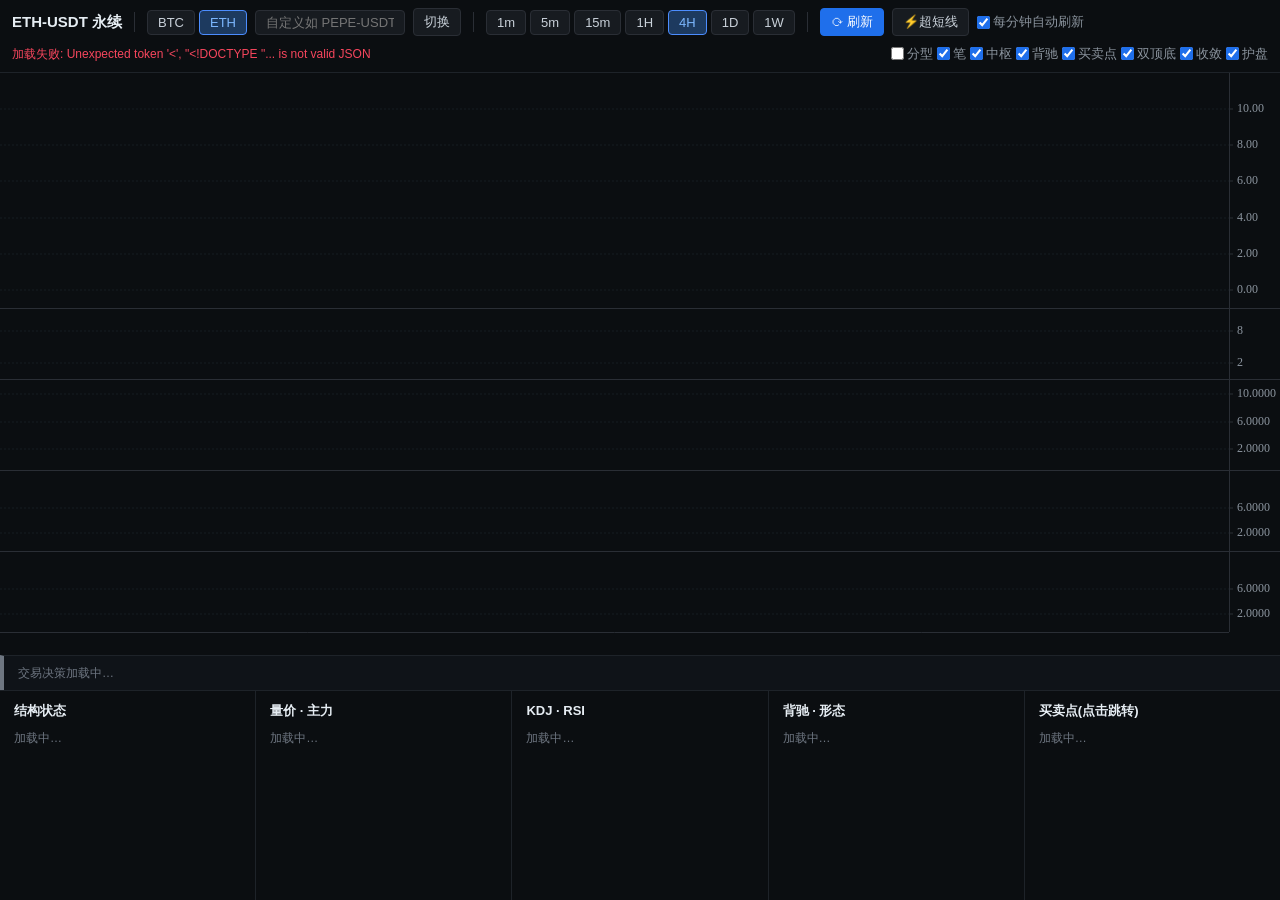
==== static/index.html @ e3d7d86f "init: 缠论K线分析工具(OKX永续合约,Flask+klinecharts)" ====
<!DOCTYPE html>
<html lang="zh-CN">
<head>
<meta charset="UTF-8">
<meta name="viewport" content="width=device-width, initial-scale=1.0">
<title>缠论K线分析 · OKX永续</title>
<style>
  * { margin: 0; padding: 0; box-sizing: border-box; }
  html, body { height: 100%; }
  body {
    background: #0b0e11; color: #c9d1d9;
    font: 13px/1.5 -apple-system, "PingFang SC", "Microsoft YaHei", sans-serif;
    display: flex; flex-direction: column; overflow: hidden;
  }
  #toolbar {
    display: flex; align-items: center; flex-wrap: wrap; gap: 8px;
    padding: 8px 12px; border-bottom: 1px solid #1e2329; flex: none;
  }
  .group { display: flex; align-items: center; gap: 4px; }
  .sep { width: 1px; height: 20px; background: #2a2e35; margin: 0 4px; }
  button, select, input[type=text] {
    background: #171b20; color: #c9d1d9; border: 1px solid #2a2e35;
    border-radius: 4px; padding: 4px 10px; font-size: 13px; cursor: pointer;
    outline: none;
  }
  input[type=text] { width: 150px; cursor: text; }
  button:hover { border-color: #4c8dff; }
  button.active { background: #1d3a5f; border-color: #4c8dff; color: #7db8ff; }
  button.primary { background: #1f6feb; border-color: #1f6feb; color: #fff; }
  button.primary:disabled { opacity: .5; cursor: wait; }
  label.chk { display: flex; align-items: center; gap: 3px; cursor: pointer; user-select: none; color: #8b949e; }
  label.chk input { accent-color: #1f6feb; }
  #status { color: #8b949e; font-size: 12px; }
  #status.err { color: #f6465d; }
  #title { font-weight: 700; font-size: 15px; color: #e6edf3; }
  #chart { flex: 1 1 auto; min-height: 0; }
  #panel {
    flex: none; height: 210px; border-top: 1px solid #1e2329;
    display: flex; gap: 0; overflow-x: auto; overflow-y: hidden;
  }
  .col { flex: 1; min-width: 235px; padding: 10px 14px; overflow-y: auto; border-right: 1px solid #1e2329; }
  .col:last-child { border-right: none; }
  .col h3 { font-size: 13px; color: #e6edf3; margin-bottom: 8px; font-weight: 600; }
  .kv { display: flex; justify-content: space-between; padding: 2px 0; }
  .kv .k { color: #8b949e; }
  .up { color: #2ebd85; } .down { color: #f6465d; } .flat { color: #8b949e; }
  .card { background: #12161b; border: 1px solid #2a2e35; border-radius: 6px; padding: 8px 10px; margin-bottom: 8px; }
  .scorebar { height: 6px; background: #2a2e35; border-radius: 3px; margin-top: 6px; overflow: hidden; }
  .scorebar > div { height: 100%; border-radius: 3px; }
  table { width: 100%; border-collapse: collapse; font-size: 12px; }
  th { text-align: left; color: #8b949e; font-weight: 400; padding: 2px 4px; border-bottom: 1px solid #2a2e35; }
  td { padding: 3px 4px; border-bottom: 1px solid #171b20; }
  tr.row { cursor: pointer; }
  tr.row:hover { background: #171b20; }
  .tag { display: inline-block; padding: 0 5px; border-radius: 3px; font-size: 11px; color: #fff; }
  .muted { color: #6e7681; font-size: 12px; }
  #decision {
    flex: none; display: flex; align-items: center; gap: 16px;
    padding: 8px 14px; border-top: 1px solid #1e2329;
    border-left: 4px solid #6e7681; background: #0f1318;
    overflow-x: auto; white-space: nowrap;
  }
  #decision .act { font-size: 17px; font-weight: 700; flex: none; }
  #decision .blk { flex: none; line-height: 1.35; }
  #decision .blk .lbl { color: #8b949e; font-size: 11px; display: block; }
  #decision .warn { color: #d29922; }
  #modalMask {
    display: none; position: fixed; inset: 0; background: rgba(0,0,0,.6);
    z-index: 50; align-items: center; justify-content: center;
  }
  #modal {
    width: min(860px, 94vw); max-height: 88vh; overflow-y: auto;
    background: #12161b; border: 1px solid #2a2e35; border-radius: 10px;
    padding: 16px 18px;
  }
  #modal h2 { font-size: 15px; color: #e6edf3; margin-bottom: 10px; }
  #modal .lvls { display: flex; gap: 10px; margin-bottom: 10px; flex-wrap: wrap; }
  #modal .lvls .card { flex: 1; min-width: 220px; margin-bottom: 0; }
  #modal .verdict { font-size: 16px; font-weight: 700; margin: 6px 0; }
  #calc { border-top: 1px solid #2a2e35; margin-top: 12px; padding-top: 10px; }
  #calc .row { display: flex; gap: 10px; flex-wrap: wrap; margin-bottom: 8px; }
  #calc label { display: flex; flex-direction: column; font-size: 11px; color: #8b949e; gap: 2px; }
  #calc input, #calc select { width: 110px; background: #171b20; color: #c9d1d9; border: 1px solid #2a2e35; border-radius: 4px; padding: 4px 6px; }
  #calcOut .kv { max-width: 420px; }
  .closeBtn { float: right; background: none; border: none; color: #8b949e; font-size: 16px; cursor: pointer; }
</style>
</head>
<body>
  <div id="toolbar">
    <span id="title">缠论分析</span>
    <span class="sep"></span>
    <div class="group" id="coins"></div>
    <input type="text" id="instInput" placeholder="自定义如 PEPE-USDT-SWAP" />
    <button id="goBtn">切换</button>
    <span class="sep"></span>
    <div class="group" id="periods"></div>
    <span class="sep"></span>
    <button id="refreshBtn" class="primary">⟳ 刷新</button>
    <button id="scalpBtn">⚡超短线</button>
    <label class="chk"><input type="checkbox" id="ckAuto" checked> 每分钟自动刷新</label>
    <span id="status"></span>
    <span style="flex:1"></span>
    <div class="group">
      <label class="chk"><input type="checkbox" id="ckFx"> 分型</label>
      <label class="chk"><input type="checkbox" id="ckBi" checked> 笔</label>
      <label class="chk"><input type="checkbox" id="ckZs" checked> 中枢</label>
      <label class="chk"><input type="checkbox" id="ckBc" checked> 背驰</label>
      <label class="chk"><input type="checkbox" id="ckBsp" checked> 买卖点</label>
      <label class="chk"><input type="checkbox" id="ckPat" checked> 双顶底</label>
      <label class="chk"><input type="checkbox" id="ckTri" checked> 收敛</label>
      <label class="chk"><input type="checkbox" id="ckHp" checked> 护盘</label>
    </div>
  </div>
  <div id="chart"></div>
  <div id="decision"><span class="muted">交易决策加载中…</span></div>
  <div id="panel">
    <div class="col" id="colStruct"><h3>结构状态</h3><div class="muted">加载中…</div></div>
    <div class="col" id="colVol"><h3>量价 · 主力</h3><div class="muted">加载中…</div></div>
    <div class="col" id="colKR"><h3>KDJ · RSI</h3><div class="muted">加载中…</div></div>
    <div class="col" id="colBc"><h3>背驰 · 形态</h3><div class="muted">加载中…</div></div>
    <div class="col" id="colBsp"><h3>买卖点(点击跳转)</h3><div class="muted">加载中…</div></div>
  </div>
  <div id="modalMask"><div id="modal">
    <button class="closeBtn" id="modalClose">✕</button>
    <div id="calc" style="border-top:none;margin-top:0;padding-top:0">
      <h2>仓位 / 杠杆计算器(手册工具1)</h2>
      <div class="row">
        <label>方向<select id="cSide"><option value="long">做多</option><option value="short">做空</option></select></label>
        <label>账户权益 USDT<input type="number" id="cEq" value="1000"></label>
        <label>单笔风险 %<input type="number" id="cRisk" value="1" step="0.1"></label>
        <label>杠杆 ×<input type="number" id="cLev" value="5" step="1"></label>
        <label>入场价<input type="number" id="cEntry" step="any"></label>
        <label>止损价<input type="number" id="cStop" step="any"></label>
      </div>
      <div id="calcOut"></div>
    </div>
  </div></div>
  <script src="/static/klinecharts.min.js"></script>
  <script src="/static/app.js"></script>
</body>
</html>
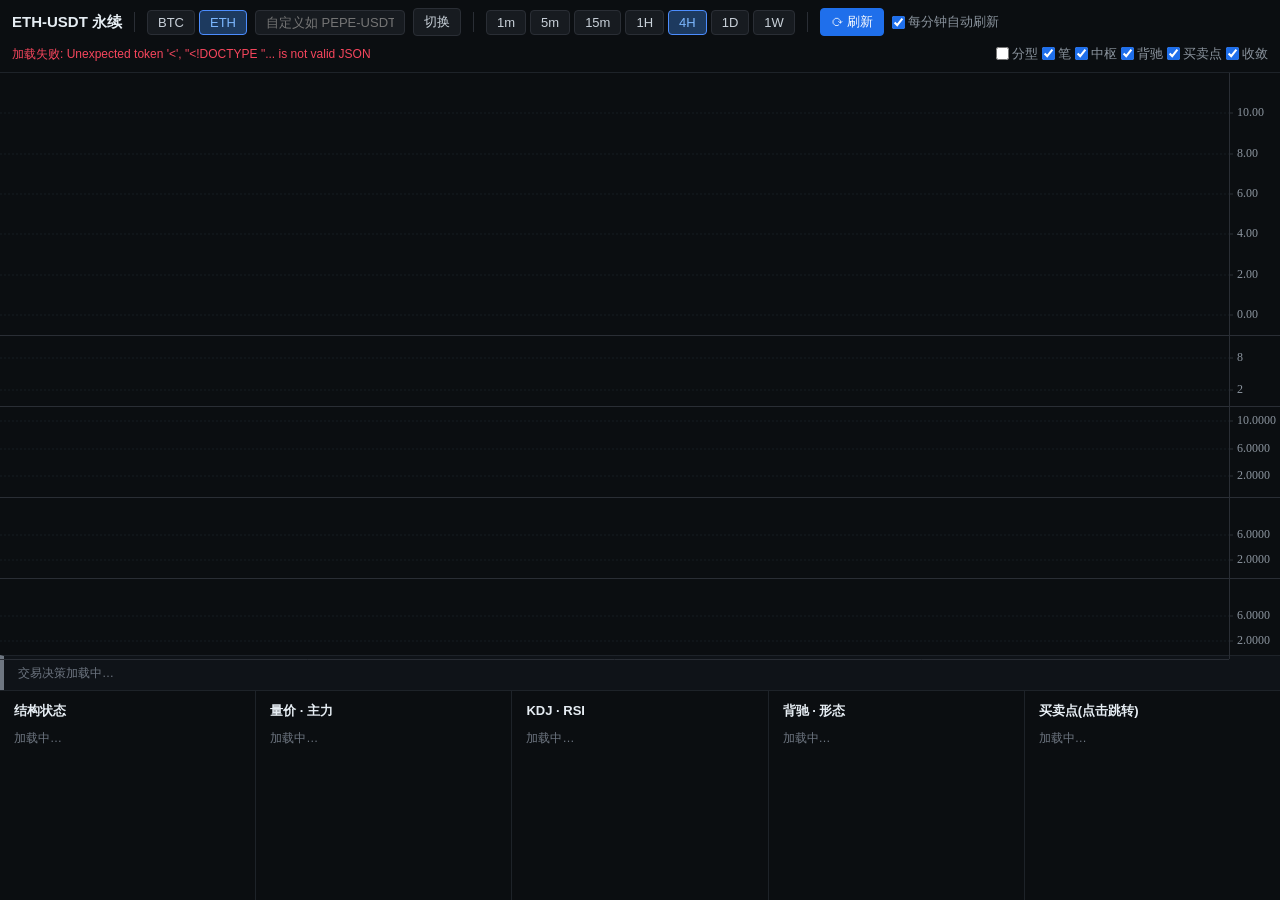
==== commit ad78fd9a: "去掉无用的功能" ====
--- a/static/index.html
+++ b/static/index.html
@@ -96,7 +96,6 @@
     <div class="group" id="periods"></div>
     <span class="sep"></span>
     <button id="refreshBtn" class="primary">⟳ 刷新</button>
-    <button id="scalpBtn">⚡超短线</button>
     <label class="chk"><input type="checkbox" id="ckAuto" checked> 每分钟自动刷新</label>
     <span id="status"></span>
     <span style="flex:1"></span>
@@ -106,9 +105,7 @@
       <label class="chk"><input type="checkbox" id="ckZs" checked> 中枢</label>
       <label class="chk"><input type="checkbox" id="ckBc" checked> 背驰</label>
       <label class="chk"><input type="checkbox" id="ckBsp" checked> 买卖点</label>
-      <label class="chk"><input type="checkbox" id="ckPat" checked> 双顶底</label>
       <label class="chk"><input type="checkbox" id="ckTri" checked> 收敛</label>
-      <label class="chk"><input type="checkbox" id="ckHp" checked> 护盘</label>
     </div>
   </div>
   <div id="chart"></div>
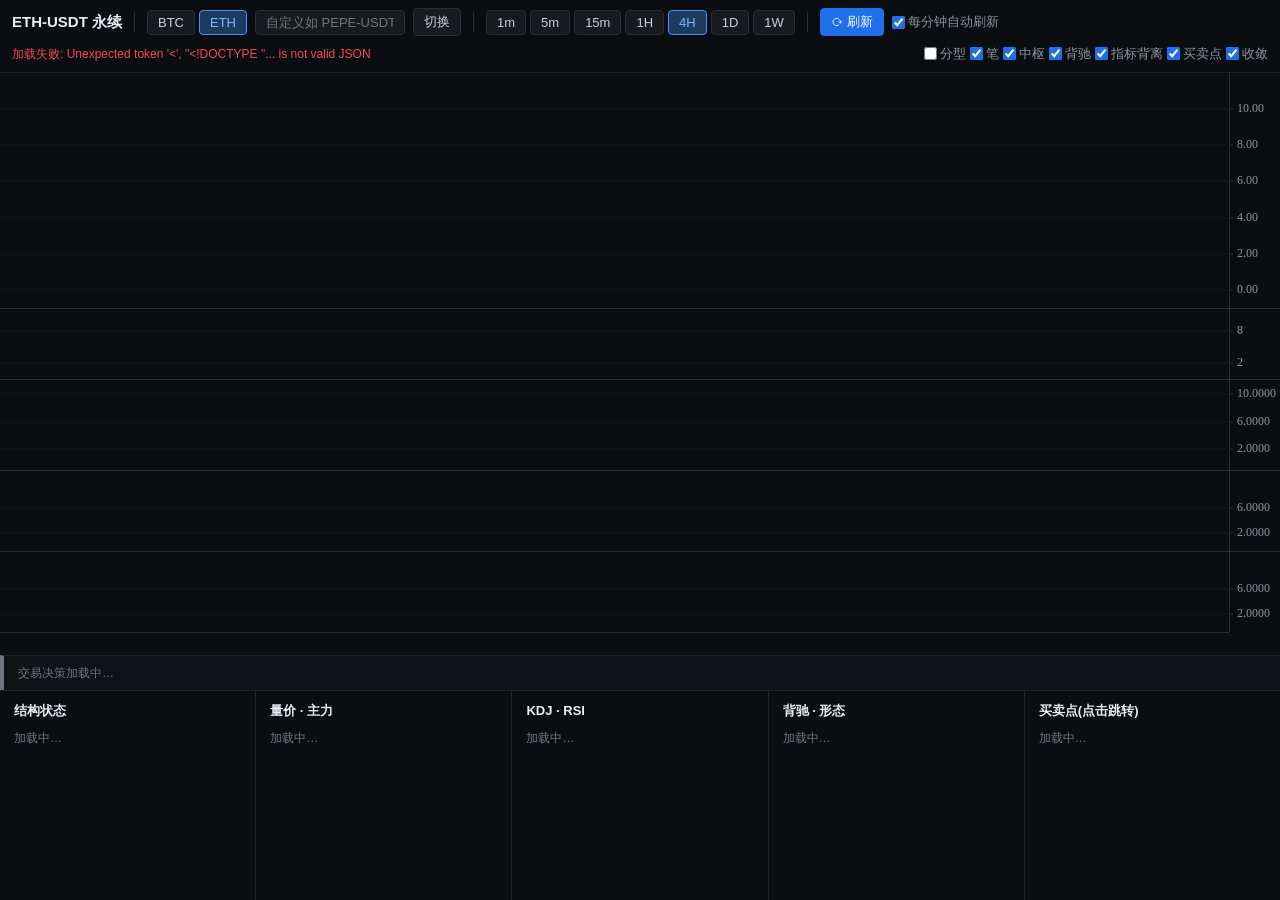
==== commit c872dfdb: "缠论背驰更新" ====
--- a/static/index.html
+++ b/static/index.html
@@ -52,7 +52,7 @@
   td { padding: 3px 4px; border-bottom: 1px solid #171b20; }
   tr.row { cursor: pointer; }
   tr.row:hover { background: #171b20; }
-  .tag { display: inline-block; padding: 0 5px; border-radius: 3px; font-size: 11px; color: #fff; }
+  .tag { display: inline-block; padding: 0 5px; border-radius: 3px; font-size: 11px; color: #fff; white-space: nowrap; }
   .muted { color: #6e7681; font-size: 12px; }
   #decision {
     flex: none; display: flex; align-items: center; gap: 16px;
@@ -104,6 +104,7 @@
       <label class="chk"><input type="checkbox" id="ckBi" checked> 笔</label>
       <label class="chk"><input type="checkbox" id="ckZs" checked> 中枢</label>
       <label class="chk"><input type="checkbox" id="ckBc" checked> 背驰</label>
+      <label class="chk"><input type="checkbox" id="ckDl" checked> 指标背离</label>
       <label class="chk"><input type="checkbox" id="ckBsp" checked> 买卖点</label>
       <label class="chk"><input type="checkbox" id="ckTri" checked> 收敛</label>
     </div>
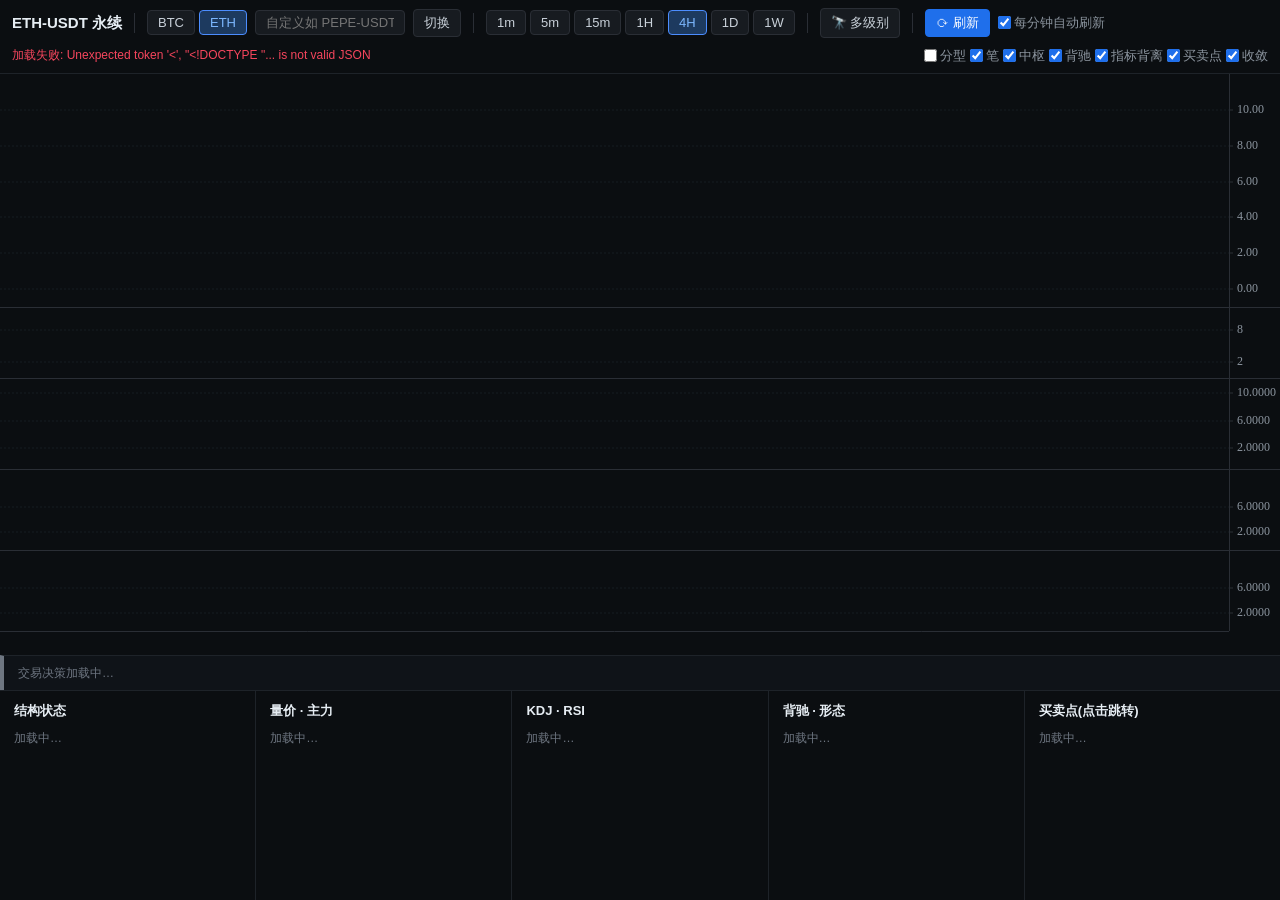
==== commit 631c5377: "缠论背驰更新" ====
--- a/static/index.html
+++ b/static/index.html
@@ -18,11 +18,12 @@
   }
   .group { display: flex; align-items: center; gap: 4px; }
   .sep { width: 1px; height: 20px; background: #2a2e35; margin: 0 4px; }
-  button, select, input[type=text] {
+  button, select, input[type=text], a.btn {
     background: #171b20; color: #c9d1d9; border: 1px solid #2a2e35;
     border-radius: 4px; padding: 4px 10px; font-size: 13px; cursor: pointer;
-    outline: none;
+    outline: none; text-decoration: none; display: inline-block;
   }
+  a.btn:hover { border-color: #4c8dff; }
   input[type=text] { width: 150px; cursor: text; }
   button:hover { border-color: #4c8dff; }
   button.active { background: #1d3a5f; border-color: #4c8dff; color: #7db8ff; }
@@ -95,6 +96,8 @@
     <span class="sep"></span>
     <div class="group" id="periods"></div>
     <span class="sep"></span>
+    <a class="btn" href="/multi" title="大级别定方向,小级别找确认(区间套)">🔭 多级别</a>
+    <span class="sep"></span>
     <button id="refreshBtn" class="primary">⟳ 刷新</button>
     <label class="chk"><input type="checkbox" id="ckAuto" checked> 每分钟自动刷新</label>
     <span id="status"></span>
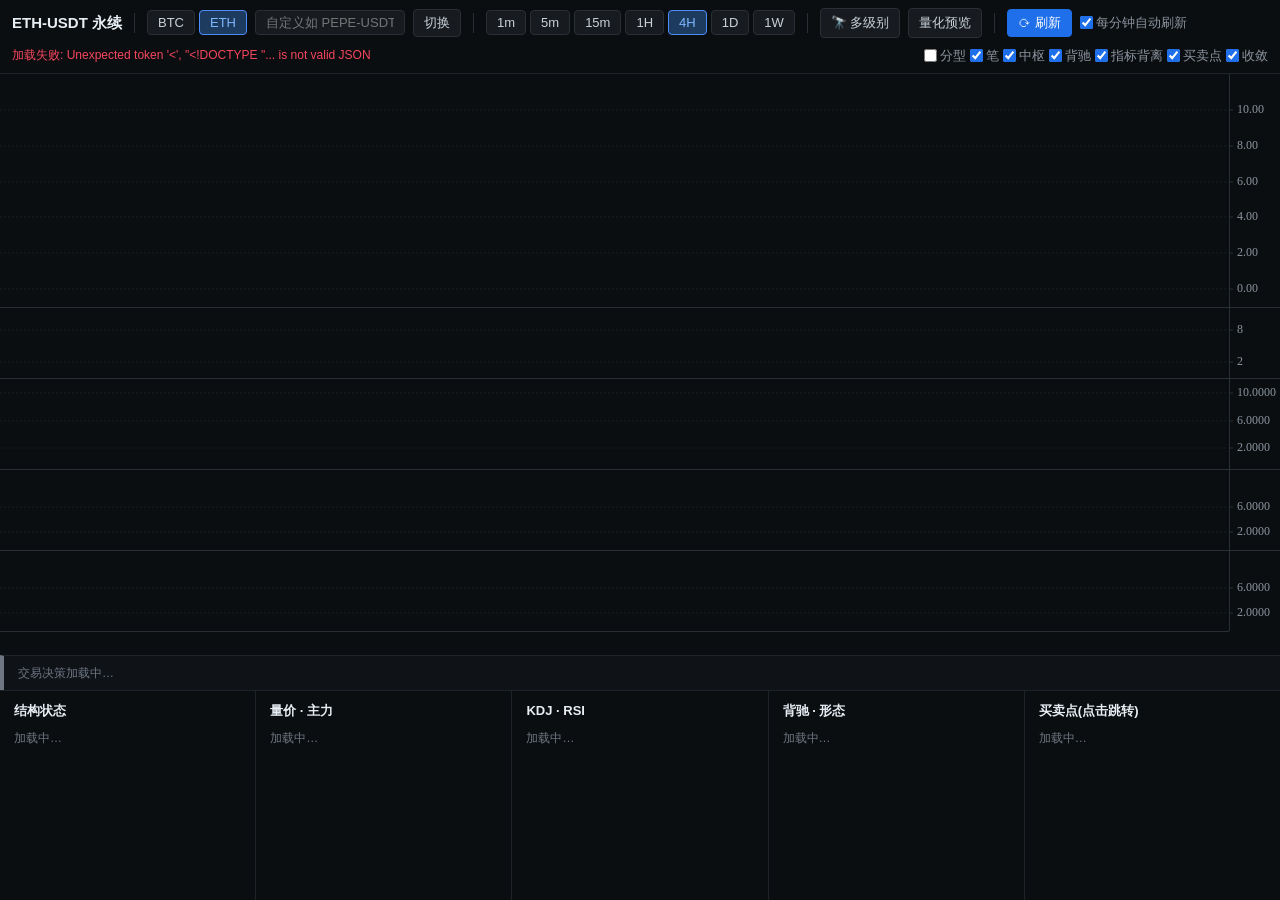
==== commit 9badf174: "修改" ====
--- a/static/index.html
+++ b/static/index.html
@@ -97,6 +97,7 @@
     <div class="group" id="periods"></div>
     <span class="sep"></span>
     <a class="btn" href="/multi" title="大级别定方向,小级别找确认(区间套)">🔭 多级别</a>
+    <a class="btn" href="/static/quant.html" title="量化交易界面原型，使用样例数据">量化预览</a>
     <span class="sep"></span>
     <button id="refreshBtn" class="primary">⟳ 刷新</button>
     <label class="chk"><input type="checkbox" id="ckAuto" checked> 每分钟自动刷新</label>
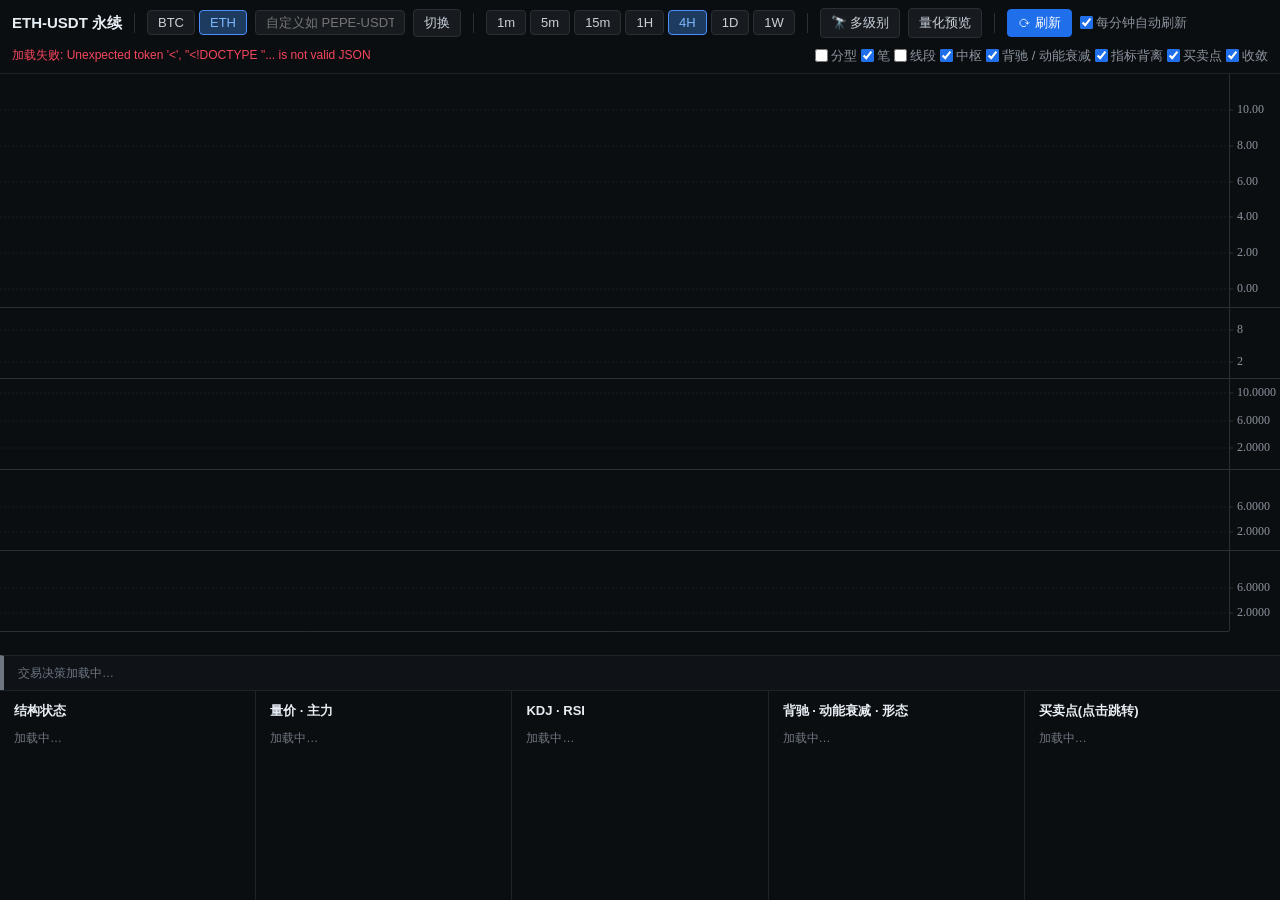
==== commit 58241b43: "修改" ====
--- a/static/index.html
+++ b/static/index.html
@@ -106,8 +106,9 @@
     <div class="group">
       <label class="chk"><input type="checkbox" id="ckFx"> 分型</label>
       <label class="chk"><input type="checkbox" id="ckBi" checked> 笔</label>
+      <label class="chk" title="特征序列线段；紫色粗线，虚线为候选"><input type="checkbox" id="ckXd"> 线段</label>
       <label class="chk"><input type="checkbox" id="ckZs" checked> 中枢</label>
-      <label class="chk"><input type="checkbox" id="ckBc" checked> 背驰</label>
+      <label class="chk"><input type="checkbox" id="ckBc" checked> 背驰 / 动能衰减</label>
       <label class="chk"><input type="checkbox" id="ckDl" checked> 指标背离</label>
       <label class="chk"><input type="checkbox" id="ckBsp" checked> 买卖点</label>
       <label class="chk"><input type="checkbox" id="ckTri" checked> 收敛</label>
@@ -119,7 +120,7 @@
     <div class="col" id="colStruct"><h3>结构状态</h3><div class="muted">加载中…</div></div>
     <div class="col" id="colVol"><h3>量价 · 主力</h3><div class="muted">加载中…</div></div>
     <div class="col" id="colKR"><h3>KDJ · RSI</h3><div class="muted">加载中…</div></div>
-    <div class="col" id="colBc"><h3>背驰 · 形态</h3><div class="muted">加载中…</div></div>
+    <div class="col" id="colBc"><h3>背驰 · 动能衰减 · 形态</h3><div class="muted">加载中…</div></div>
     <div class="col" id="colBsp"><h3>买卖点(点击跳转)</h3><div class="muted">加载中…</div></div>
   </div>
   <div id="modalMask"><div id="modal">
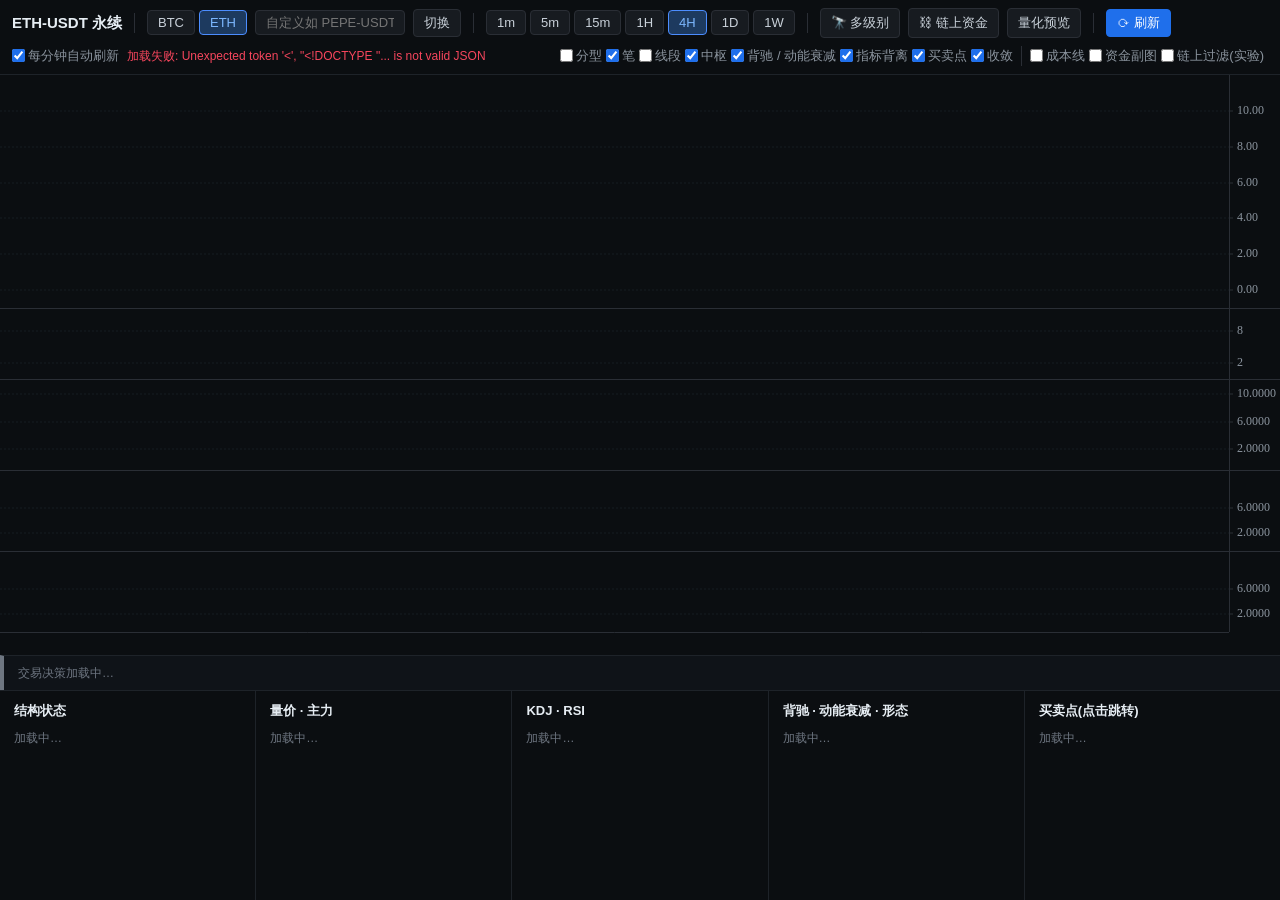
==== commit dc15e300: "缠论背驰更新" ====
--- a/static/index.html
+++ b/static/index.html
@@ -97,6 +97,7 @@
     <div class="group" id="periods"></div>
     <span class="sep"></span>
     <a class="btn" href="/multi" title="大级别定方向,小级别找确认(区间套)">🔭 多级别</a>
+    <a class="btn" href="/onchain" title="Glassnode 链上 + OKX 资金面环境(只读,不参与决策)">⛓ 链上资金</a>
     <a class="btn" href="/static/quant.html" title="量化交易界面原型，使用样例数据">量化预览</a>
     <span class="sep"></span>
     <button id="refreshBtn" class="primary">⟳ 刷新</button>
@@ -112,6 +113,11 @@
       <label class="chk"><input type="checkbox" id="ckDl" checked> 指标背离</label>
       <label class="chk"><input type="checkbox" id="ckBsp" checked> 买卖点</label>
       <label class="chk"><input type="checkbox" id="ckTri" checked> 收敛</label>
+      <span class="sep"></span>
+      <label class="chk" title="Glassnode 短期持有者成本线(BTC);其他币为全体实现价格。日线数据"><input type="checkbox" id="ckCost"> 成本线</label>
+      <label class="chk" title="OKX 单所:柱=持仓变化%(实心增仓/空心减仓,绿收涨/红收跌);黄线=资金费率(万分之),红虚线=过热线万3"><input type="checkbox" id="ckFund"> 资金副图</label>
+      <label class="chk" title="实验功能,默认关闭。链上支持度只降不升:20-39 降一档、<20 降两档(降到0即观望);≥40 不变,≥60 也不加仓。2026-10 回测(55天/368笔)提升不明显,见 research/onchain_filter/README.md"><input type="checkbox" id="ckOcFilter"> 链上过滤(实验)</label>
+      <span id="extraStatus" class="muted"></span>
     </div>
   </div>
   <div id="chart"></div>
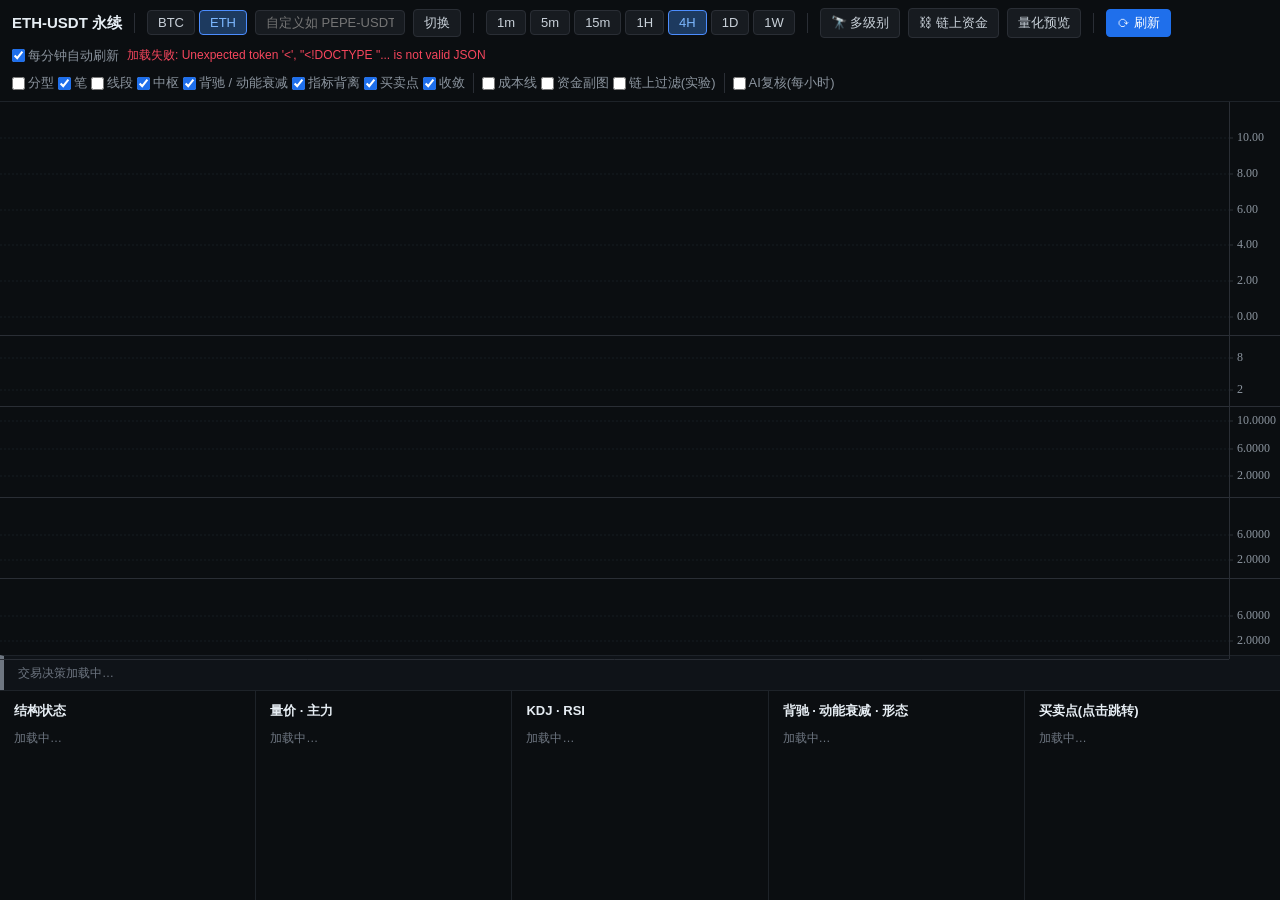
==== commit e5adeb98: "新增 AI 复核:每小时把 1H/4H/1D/1W 快照发给 DeepSeek 确认右侧入场 Co-Authored-By: Claude Opus 5.5 (1M context) <noreply" ====
--- a/static/index.html
+++ b/static/index.html
@@ -64,7 +64,18 @@
   #decision .act { font-size: 17px; font-weight: 700; flex: none; }
   #decision .blk { flex: none; line-height: 1.35; }
   #decision .blk .lbl { color: #8b949e; font-size: 11px; display: block; }
-  #decision .warn { color: #d29922; }
+  #decision .warn, #aiReview .warn { color: #d29922; }
+  #aiReview {
+    flex: none; display: flex; align-items: flex-start; gap: 16px;
+    padding: 6px 14px; border-top: 1px solid #1e2329;
+    border-left: 4px solid #6e7681; background: #0d1116;
+    overflow-x: auto; font-size: 12px;
+  }
+  #aiReview .act { font-size: 15px; font-weight: 700; flex: none; white-space: nowrap; }
+  #aiReview .blk { flex: none; line-height: 1.4; max-width: 420px; }
+  #aiReview .blk .lbl { color: #8b949e; font-size: 11px; display: block; }
+  #aiReview ul { margin: 0; padding-left: 16px; }
+  #aiReview .hist span { display: inline-block; margin-right: 6px; white-space: nowrap; }
   #modalMask {
     display: none; position: fixed; inset: 0; background: rgba(0,0,0,.6);
     z-index: 50; align-items: center; justify-content: center;
@@ -117,11 +128,14 @@
       <label class="chk" title="Glassnode 短期持有者成本线(BTC);其他币为全体实现价格。日线数据"><input type="checkbox" id="ckCost"> 成本线</label>
       <label class="chk" title="OKX 单所:柱=持仓变化%(实心增仓/空心减仓,绿收涨/红收跌);黄线=资金费率(万分之),红虚线=过热线万3"><input type="checkbox" id="ckFund"> 资金副图</label>
       <label class="chk" title="实验功能,默认关闭。链上支持度只降不升:20-39 降一档、<20 降两档(降到0即观望);≥40 不变,≥60 也不加仓。2026-10 回测(55天/368笔)提升不明显,见 research/onchain_filter/README.md"><input type="checkbox" id="ckOcFilter"> 链上过滤(实验)</label>
+      <span class="sep"></span>
+      <label class="chk" title="每个整点后约1.5分钟,把 1H/4H/1D/1W 已收盘K线+缠论结构快照发给 DeepSeek,复核是否右侧入场。需在 .env 配置 DEEPSEEK_API_KEY;关注列表存服务端,关掉网页也照常运行"><input type="checkbox" id="ckAi"> AI复核(每小时)</label>
       <span id="extraStatus" class="muted"></span>
     </div>
   </div>
   <div id="chart"></div>
   <div id="decision"><span class="muted">交易决策加载中…</span></div>
+  <div id="aiReview" style="display:none"></div>
   <div id="panel">
     <div class="col" id="colStruct"><h3>结构状态</h3><div class="muted">加载中…</div></div>
     <div class="col" id="colVol"><h3>量价 · 主力</h3><div class="muted">加载中…</div></div>
